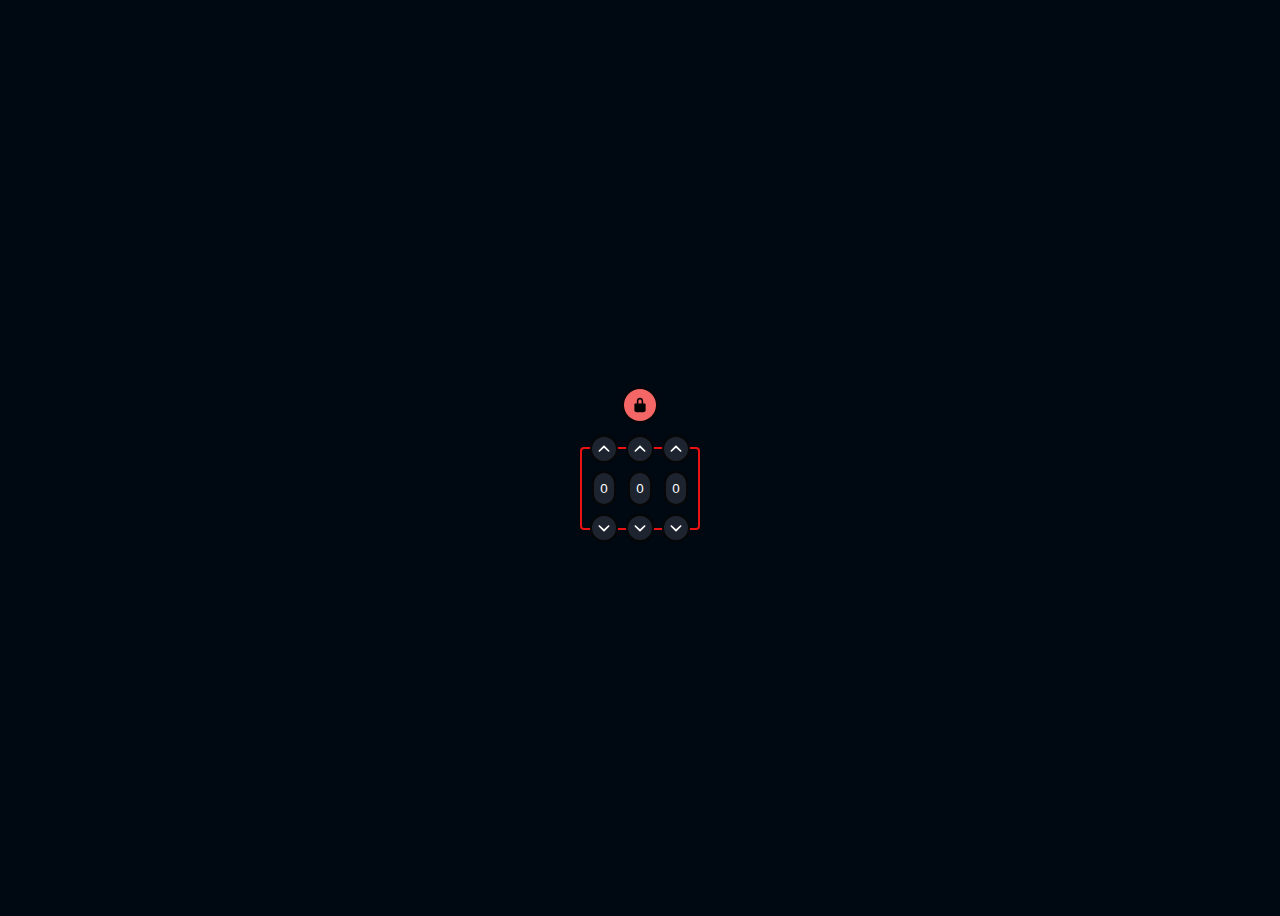
==== index.html @ 5605c4be "pass" ====
<html>
    <head>
        <link rel="stylesheet" type="text/css" href="./style.css" />
        <script defer type="text/javascript" src="./behavior.js"></script>
    </head>
    <body>
        <main>
            <div id="combo-lock">
                <div id="indicator" class="locked">
                    <svg class="locked" version="1.1" id="Lock" xmlns="http://www.w3.org/2000/svg" xmlns:xlink="http://www.w3.org/1999/xlink" x="0px" y="0px"
             viewBox="0 0 20 20" enable-background="new 0 0 20 20" xml:space="preserve">
        <path d="M15.8,8H14V5.6C14,2.703,12.665,1,10,1C7.334,1,6,2.703,6,5.6V8H4C3.447,8,3,8.646,3,9.199V17
            c0,0.549,0.428,1.139,0.951,1.307l1.197,0.387C5.672,18.861,6.55,19,7.1,19H12.9c0.549,0,1.428-0.139,1.951-0.307l1.196-0.387
            C16.571,18.139,17,17.549,17,17V9.199C17,8.646,16.352,8,15.8,8z M12,8H8V5.199C8,3.754,8.797,3,10,3c1.203,0,2,0.754,2,2.199V8z"/>
        </svg>
                    <svg class="unlocked" version="1.1" id="Lock_open" xmlns="http://www.w3.org/2000/svg" xmlns:xlink="http://www.w3.org/1999/xlink" x="0px" y="0px"
             viewBox="0 0 20 20" enable-background="new 0 0 20 20" xml:space="preserve">
        <path d="M15.8,8H14V5.6C14,2.703,12.665,1,10,1C7.334,1,6,2.703,6,5.6V6h2V5.199C8,3.754,8.797,3,10,3c1.203,0,2,0.754,2,2.199V8H4
            C3.447,8,3,8.646,3,9.199V17c0,0.549,0.428,1.139,0.951,1.307l1.197,0.387C5.672,18.861,6.55,19,7.1,19H12.9
            c0.549,0,1.428-0.139,1.951-0.307l1.196-0.387C16.571,18.139,17,17.549,17,17V9.199C17,8.646,16.352,8,15.8,8z"/>
        </svg>
        
                </div>
                <div id="combination">
                    <div class="wheel">
                        <div class="increment" index="0">
                            <svg version="1.1" id="Chevron_small_up" xmlns="http://www.w3.org/2000/svg" xmlns:xlink="http://www.w3.org/1999/xlink" x="0px"
             y="0px" viewBox="0 0 20 20" enable-background="new 0 0 20 20" xml:space="preserve">
        <path fill="#fff" d="M6.582,12.141c-0.271,0.268-0.709,0.268-0.978,0c-0.269-0.268-0.272-0.701,0-0.969l3.908-3.83
            c0.27-0.268,0.707-0.268,0.979,0l3.908,3.83c0.27,0.267,0.27,0.701,0,0.969c-0.271,0.268-0.709,0.268-0.979,0L10,9L6.582,12.141z"/>
        </svg>
                        </div>
                        <input class="digit" index="0" type="number" value="0" min="0" max="9">
                        <div class="decrement" index="0">
                        <svg version="1.1" id="Chevron_small_down" xmlns="http://www.w3.org/2000/svg" xmlns:xlink="http://www.w3.org/1999/xlink" x="0px"
             y="0px" viewBox="0 0 20 20" enable-background="new 0 0 20 20" xml:space="preserve">
        <path fill="#fff" d="M13.418,7.859c0.271-0.268,0.709-0.268,0.978,0c0.27,0.268,0.272,0.701,0,0.969l-3.908,3.83
            c-0.27,0.268-0.707,0.268-0.979,0l-3.908-3.83c-0.27-0.267-0.27-0.701,0-0.969c0.271-0.268,0.709-0.268,0.978,0L10,11L13.418,7.859z
            "/>
        </svg>
                        </div>
                    </div>
                    <div class="wheel">
                        <div class="increment" index="1">
                            <svg version="1.1" id="Chevron_small_up" xmlns="http://www.w3.org/2000/svg" xmlns:xlink="http://www.w3.org/1999/xlink" x="0px"
             y="0px" viewBox="0 0 20 20" enable-background="new 0 0 20 20" xml:space="preserve">
        <path fill="#fff" d="M6.582,12.141c-0.271,0.268-0.709,0.268-0.978,0c-0.269-0.268-0.272-0.701,0-0.969l3.908-3.83
            c0.27-0.268,0.707-0.268,0.979,0l3.908,3.83c0.27,0.267,0.27,0.701,0,0.969c-0.271,0.268-0.709,0.268-0.979,0L10,9L6.582,12.141z"/>
        </svg>
                        </div>
                        <input class="digit" index="1" type="number" value="0" min="0" max="9">
                        <div class="decrement" index="1">
                            <svg version="1.1" id="Chevron_small_down" xmlns="http://www.w3.org/2000/svg" xmlns:xlink="http://www.w3.org/1999/xlink" x="0px"
             y="0px" viewBox="0 0 20 20" enable-background="new 0 0 20 20" xml:space="preserve">
        <path fill="#fff" d="M13.418,7.859c0.271-0.268,0.709-0.268,0.978,0c0.27,0.268,0.272,0.701,0,0.969l-3.908,3.83
            c-0.27,0.268-0.707,0.268-0.979,0l-3.908-3.83c-0.27-0.267-0.27-0.701,0-0.969c0.271-0.268,0.709-0.268,0.978,0L10,11L13.418,7.859z
            "/>
        </svg>
                        </div>
                    </div>
                    <div class="wheel">
                        <div class="increment" index="2">
                            <svg version="1.1" id="Chevron_small_up" xmlns="http://www.w3.org/2000/svg" xmlns:xlink="http://www.w3.org/1999/xlink" x="0px"
             y="0px" viewBox="0 0 20 20" enable-background="new 0 0 20 20" xml:space="preserve">
        <path fill="#fff" d="M6.582,12.141c-0.271,0.268-0.709,0.268-0.978,0c-0.269-0.268-0.272-0.701,0-0.969l3.908-3.83
            c0.27-0.268,0.707-0.268,0.979,0l3.908,3.83c0.27,0.267,0.27,0.701,0,0.969c-0.271,0.268-0.709,0.268-0.979,0L10,9L6.582,12.141z"/>
        </svg>
                        </div>
                        <input class="digit" index="2" type="number" value="0" min="0" max="9">
                        <div class="decrement" index="2">
                            <svg version="1.1" id="Chevron_small_down" xmlns="http://www.w3.org/2000/svg" xmlns:xlink="http://www.w3.org/1999/xlink" x="0px"
             y="0px" viewBox="0 0 20 20" enable-background="new 0 0 20 20" xml:space="preserve">
        <path fill="#fff" d="M13.418,7.859c0.271-0.268,0.709-0.268,0.978,0c0.27,0.268,0.272,0.701,0,0.969l-3.908,3.83
            c-0.27,0.268-0.707,0.268-0.979,0l-3.908-3.83c-0.27-0.267-0.27-0.701,0-0.969c0.271-0.268,0.709-0.268,0.978,0L10,11L13.418,7.859z
            "/>
        </svg>
                        </div>
                    </div>
                    
                            
                        </div>
                        </div>
                    </div>
                </div>
            </div>
        </main>
    </body>
</html>
---- style.css ----
@import url("https://fonts.googleapis.com/css?family=Source+Code+Pro:400,700");
body {
  font-family: "Source Code Pro", monospace;
}

body {
  align-items: center;
  background: #000812;
  display: flex;
  justify-content: center;
  min-height: 100vh;
}

#combo-lock #indicator {
  border: 2px solid #070707;
  border-radius: 50%;
  height: 32px;
  margin: 0 auto 24px;
  overflow: hidden;
  position: relative;
  width: 32px;
}
#combo-lock #indicator.locked svg.unlocked {
  transform: translate(-50%, 50%);
}
#combo-lock #indicator.unlocked svg.locked {
  transform: translate(-50%, -100%);
}
#combo-lock #indicator.unlocked svg.unlocked {
  transform: translate(-50%, -50%);
}
#combo-lock #indicator svg {
  padding: 16px;
  position: absolute;
  top: 50%;
  left: 50%;
  transform: translate(-50%, -50%);
  transition: transform 0.25s ease;
  width: 16px;
}
#combo-lock #indicator svg.locked {
  background: #f56666;
}
#combo-lock #indicator svg.unlocked {
  background: #50EF87;
}
#combo-lock #combination {
  border: 2px solid #ea1212;
  border-radius: 4px;
  display: flex;
  padding: 0 4px;
}
#combo-lock #combination .wheel {
  font-size: 24px;
  padding: 0 4px;
  text-align: center;
}
#combo-lock #combination .wheel .increment,
#combo-lock #combination .wheel .decrement {
  background: #1d242f;
  border: 2px solid #070707;
  border-radius: 50%;
  cursor: pointer;
  height: 24px;
  position: relative;
  transition: border-color 0.1s ease;
  width: 24px;
}
#combo-lock #combination .wheel .increment:active,
#combo-lock #combination .wheel .decrement:active {
  border-color: #fff;
}
#combo-lock #combination .wheel .increment.click,
#combo-lock #combination .wheel .decrement.click {
  border-color: #fff;
  transition: border-color 0s ease;
}
#combo-lock #combination .wheel .increment img,
#combo-lock #combination .wheel .decrement img {
  position: absolute;
  top: 50%;
  left: 50%;
  transform: translate(-50%, -50%);
  width: 24px;
}
#combo-lock #combination .wheel .increment {
  margin-top: -14px;
}
#combo-lock #combination .wheel .decrement {
  margin-bottom: -14px;
}
#combo-lock #combination .wheel .digit {
  -moz-appearance: textfield;
  background: #1d242f;
  border: 2px solid #070707;
  border-radius: 24px;
  caret-color: #1d242f;
  color: #fff;
  cursor: pointer;
  margin: 8px 0;
  outline: none;
  padding: 8px 0;
  text-align: center;
  -webkit-user-select: none;
     -moz-user-select: none;
          user-select: none;
  transition: border-color 0.1s ease;
  width: 24px;
}
#combo-lock #combination .wheel .digit:focus {
  border-color: #fff;
}
#combo-lock #combination .wheel .digit::-webkit-inner-spin-button, #combo-lock #combination .wheel .digit::-webkit-outer-spin-button {
  -webkit-appearance: none;
  margin: 0;
}
#combo-lock #combination .wheel .digit::-moz-selection {
  background: transparent;
}
#combo-lock #combination .wheel .digit::selection {
  background: transparent;
}/*# sourceMappingURL=style.css.map */
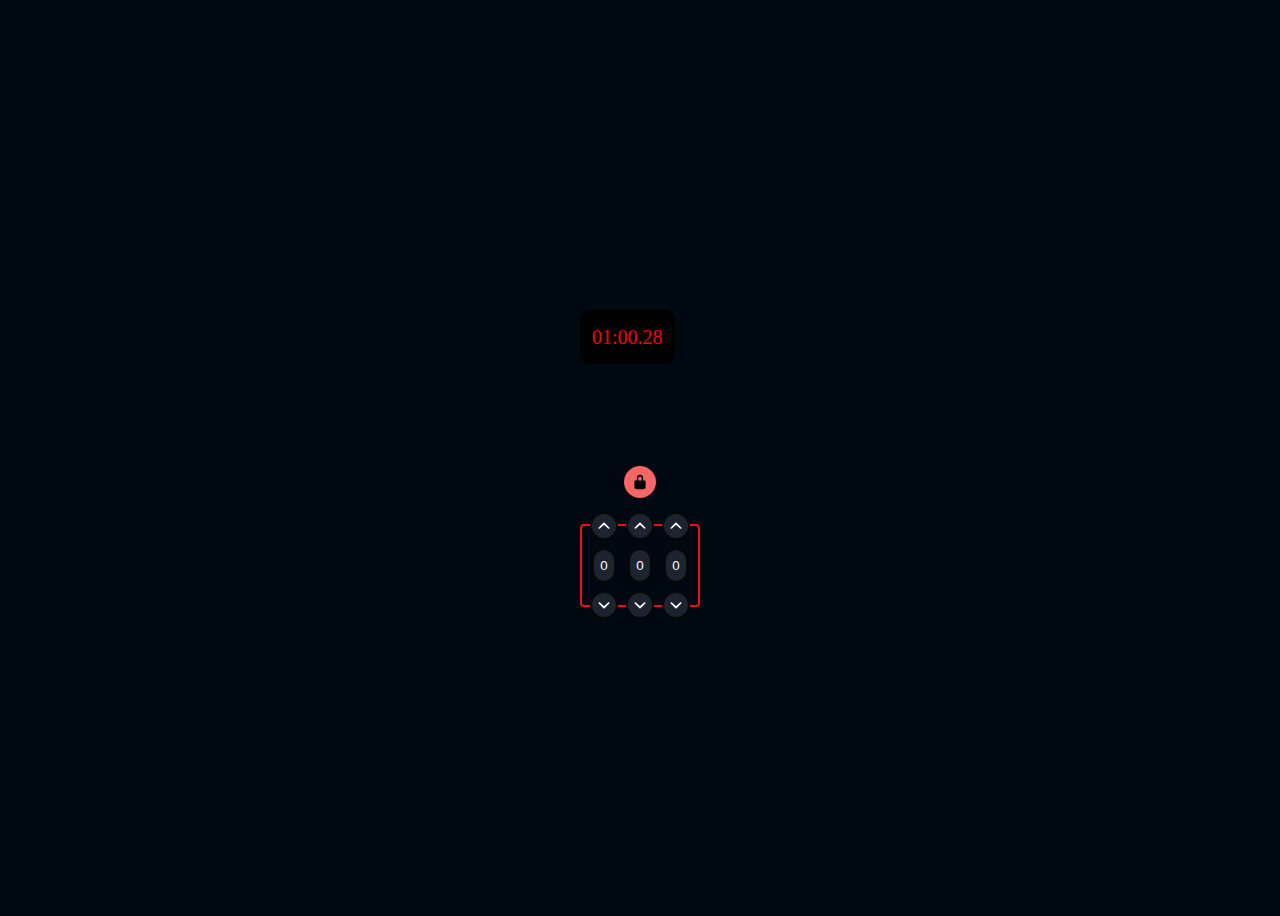
==== commit 2d7b9297: "countdown" ====
--- a/index.html
+++ b/index.html
@@ -4,7 +4,13 @@
         <script defer type="text/javascript" src="./behavior.js"></script>
     </head>
     <body>
+       
         <main>
+            <div>
+                <div class="countdown">
+                    <span id="time" class="time">5:00.00</span>
+                </div>
+            </div>
             <div id="combo-lock">
                 <div id="indicator" class="locked">
                     <svg class="locked" version="1.1" id="Lock" xmlns="http://www.w3.org/2000/svg" xmlns:xlink="http://www.w3.org/1999/xlink" x="0px" y="0px"
--- a/style.css
+++ b/style.css
@@ -119,4 +119,29 @@
 }
 #combo-lock #combination .wheel .digit::selection {
   background: transparent;
-}/*# sourceMappingURL=style.css.map */+}/*# sourceMappingURL=style.css.map */
+
+.countdown {
+  margin-bottom: 100px;
+  z-index: 99;
+}
+.countdown span.time {
+  padding: 12px;
+  display: inline-block;
+  font-family: verdana;
+  font-size: 20px;
+  line-height: 1.5;
+  font-weight: 2000;
+  color: #f70202;
+  background: #000000;
+  border-radius: 10px;
+}
+button {
+  padding: 0 16px;
+  margin-right: 4px;
+  font-size: 15px;
+  line-height: 2;
+  color: #FFF;
+  background: #3E62AD;
+  border-radius: 5px;
+}